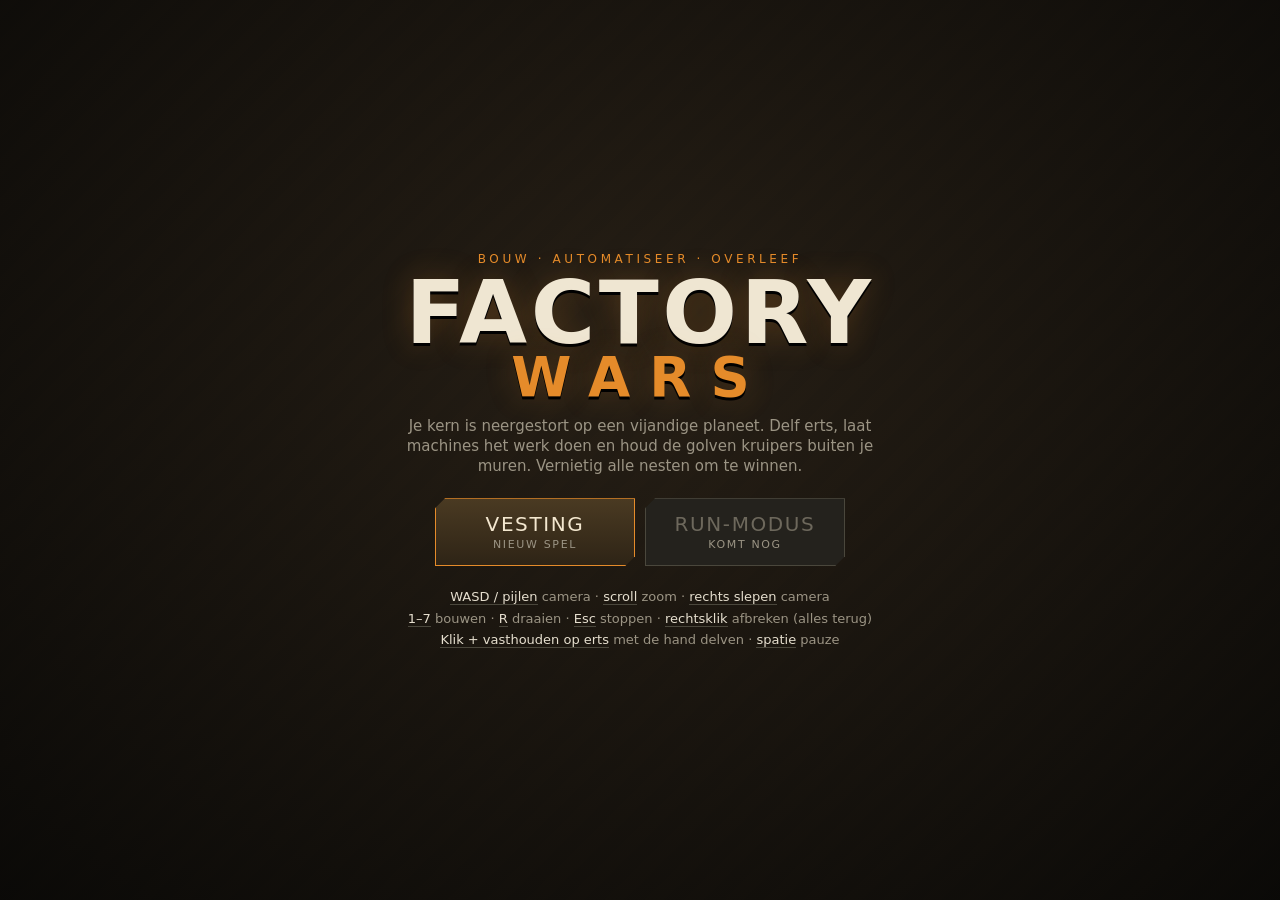
==== index.html @ 12c3e062 "v0.1: speelbare basis Vesting-modus Co-Authored-By: Claude Opus 5.5 <noreply@anthropic.com>" ====
<!doctype html>
<html lang="nl">
<head>
<meta charset="utf-8">
<meta name="viewport" content="width=device-width,initial-scale=1">
<title>Factory Wars</title>
<link rel="stylesheet" href="src/style.css">
</head>
<body>
<canvas id="cv"></canvas>
<div id="hud" class="hidden">
  <div id="top" class="panel"><div id="stock"></div><div id="status"></div></div>
  <div id="hand" class="panel"></div>
  <div id="info" class="panel hidden"></div>
  <div id="buildbar" class="panel"></div>
  <canvas id="mini" class="panel"></canvas>
  <div id="hover"></div>
  <div id="toasts"></div>
  <div id="tip" class="panel hidden"></div>
</div>

<div id="menu" class="overlay">
  <div class="menubox">
    <div class="kicker">Bouw · Automatiseer · Overleef</div>
    <h1>FACTORY<span>WARS</span></h1>
    <p class="lead">Je kern is neergestort op een vijandige planeet. Delf erts, laat machines het werk doen en houd de golven kruipers buiten je muren. Vernietig alle nesten om te winnen.</p>
    <div class="modes">
      <button id="btnStart" class="big">Vesting <small>nieuw spel</small></button>
      <button class="big" disabled>Run-modus <small>komt nog</small></button>
    </div>
    <div class="help">
      <div><b>WASD / pijlen</b> camera · <b>scroll</b> zoom · <b>rechts slepen</b> camera</div>
      <div><b>1–7</b> bouwen · <b>R</b> draaien · <b>Esc</b> stoppen · <b>rechtsklik</b> afbreken (alles terug)</div>
      <div><b>Klik + vasthouden op erts</b> met de hand delven · <b>spatie</b> pauze</div>
    </div>
  </div>
</div>
<div id="over" class="overlay hidden"></div>

<script src="src/data.js"></script>
<script src="src/map.js"></script>
<script src="src/audio.js"></script>
<script src="src/sim.js"></script>
<script src="src/render.js"></script>
<script src="src/ui.js"></script>
<script src="src/main.js"></script>
</body>
</html>
---- src/style.css ----
:root {
  --bg: #14120f; --panel: #26251f; --panel2: #1b1a16; --line: #46443b; --txt: #e6dfcf; --dim: #9b9484;
  --acc: #e58b2a; --bad: #e0533a; --good: #8cc65a; --warn: #e5b02a;
  --font: "Bahnschrift", "DIN Alternate", "Roboto Condensed", "Arial Narrow", system-ui, sans-serif;
}
* { box-sizing: border-box; }
html, body { margin: 0; height: 100%; overflow: hidden; background: var(--bg); color: var(--txt); font: 13px/1.35 var(--font); user-select: none; -webkit-user-select: none; }
#cv { position: fixed; inset: 0; display: block; cursor: crosshair; }
.hidden { display: none !important; }
button { font: inherit; color: inherit; cursor: pointer; }
img { image-rendering: auto; }

#hud { position: fixed; inset: 0; pointer-events: none; }
#hud > * { pointer-events: auto; }
#hud > #toasts, #hud > #hover, #hud > #tip { pointer-events: none; }

.panel {
  background: linear-gradient(180deg, #2c2b25, #1f1e1a); border: 1px solid var(--line);
  box-shadow: inset 0 1px 0 rgba(255,255,255,.06), 0 6px 18px rgba(0,0,0,.5);
  clip-path: polygon(8px 0, 100% 0, 100% calc(100% - 8px), calc(100% - 8px) 100%, 0 100%, 0 8px);
}
h3 { margin: 0 0 6px; font-size: 12px; letter-spacing: .14em; text-transform: uppercase; color: var(--acc); }
.dim { color: var(--dim); }
.warn { color: var(--warn); margin: 4px 0; }
.bad { color: var(--bad); }

/* bovenbalk */
#top { position: absolute; top: 8px; left: 8px; right: 8px; display: flex; justify-content: space-between; align-items: center; gap: 10px; padding: 6px 10px; flex-wrap: wrap; }
#stock { display: flex; gap: 4px; flex-wrap: wrap; }
.st { display: flex; align-items: center; gap: 3px; padding: 2px 7px 2px 3px; background: var(--panel2); border: 1px solid #34332c; min-width: 54px; }
.st img { width: 22px; height: 22px; }
.st b { font-variant-numeric: tabular-nums; font-size: 14px; }
.st.zero { opacity: .4; }
#status { display: flex; gap: 8px; align-items: center; flex-wrap: wrap; }
.sbox { display: flex; align-items: center; gap: 6px; padding: 3px 8px; background: var(--panel2); border: 1px solid #34332c; }
.sbox span { color: var(--dim); font-size: 11px; text-transform: uppercase; letter-spacing: .08em; }
.sbox b { font-size: 15px; font-variant-numeric: tabular-nums; }
.sbox b.warn { color: var(--bad); margin: 0; animation: pulse 1s infinite; }
.sbox small { color: var(--dim); }
#status button, .act, .seg button {
  background: #3a3830; border: 1px solid #57544a; padding: 3px 9px; color: var(--txt);
  box-shadow: inset 0 1px 0 rgba(255,255,255,.08);
}
#status button:hover, .act:hover, .seg button:hover { background: #4a473c; border-color: var(--acc); }
.meter { width: 80px; height: 6px; background: #0e0d0b; border: 1px solid #3a3830; }
.meter i { display: block; height: 100%; background: linear-gradient(90deg, #8a6a3a, var(--acc)); }
.meter.hp i { background: linear-gradient(90deg, #5c8a3a, var(--good)); }
@keyframes pulse { 50% { opacity: .5; } }

/* handwerk links */
#hand { position: absolute; top: 64px; left: 8px; width: 222px; padding: 10px; }
.hgrid { display: grid; grid-template-columns: repeat(5, 1fr); gap: 4px; margin-bottom: 10px; }
.hbtn { position: relative; aspect-ratio: 1; padding: 2px; background: var(--panel2); border: 1px solid #3c3a32; display: flex; flex-direction: column; align-items: center; justify-content: center; overflow: hidden; }
.hbtn > img { width: 24px; height: 24px; }
.hbtn span { display: flex; align-items: center; font-size: 9px; color: var(--dim); }
.hbtn span img { width: 10px; height: 10px; }
.hbtn:hover { border-color: var(--acc); }
.hbtn.no { opacity: .45; }
.hbtn.cur { border-color: var(--acc); }
.hbtn .q { position: absolute; top: 1px; left: 3px; font-size: 9px; font-style: normal; color: var(--dim); }
.hbtn .n { position: absolute; top: 1px; right: 3px; font-size: 10px; font-style: normal; color: var(--acc); font-weight: bold; }
.hbtn .pr { position: absolute; left: 0; bottom: 0; height: 3px; background: var(--acc); }
.goals { list-style: none; margin: 0; padding: 0; }
.goals li { padding: 3px 0 3px 18px; position: relative; color: var(--txt); font-size: 12px; }
.goals li::before { content: ''; position: absolute; left: 2px; top: 6px; width: 9px; height: 9px; border: 1px solid #6a665a; }
.goals li.done { color: var(--dim); text-decoration: line-through; }
.goals li.done::before { background: var(--good); border-color: var(--good); }

/* info rechts */
#info { position: absolute; top: 64px; right: 8px; width: 240px; padding: 10px; }
#info .row { display: flex; align-items: center; gap: 6px; padding: 3px 0; border-bottom: 1px solid #2f2e28; }
#info .row img { width: 20px; height: 20px; }
#info .row span { flex: 1; color: var(--dim); }
#info .row b { font-variant-numeric: tabular-nums; }
#info .meter { width: 100%; margin: 4px 0 2px; }
#info p { margin: 6px 0; }
.act { display: block; width: 100%; margin-top: 6px; text-align: left; }
.seg { display: flex; gap: 4px; margin: 8px 0 4px; }
.seg button { flex: 1; display: flex; align-items: center; gap: 4px; justify-content: center; }
.seg button img { width: 18px; height: 18px; }
.seg button.on { border-color: var(--acc); background: #4a3a22; }

/* bouwbalk */
#buildbar { position: absolute; bottom: 8px; left: 50%; transform: translateX(-50%); display: flex; gap: 4px; padding: 6px; }
.bbtn { position: relative; width: 58px; height: 58px; padding: 3px; background: var(--panel2); border: 1px solid #3c3a32; }
.bbtn img { width: 100%; height: 100%; }
.bbtn .hk { position: absolute; top: 1px; left: 4px; font-size: 11px; color: var(--dim); font-weight: bold; }
.bbtn:hover { border-color: #8a7a5a; }
.bbtn.on { border-color: var(--acc); background: #3a2f1e; box-shadow: inset 0 0 0 1px var(--acc); }
.bbtn.no img { opacity: .4; filter: grayscale(1); }
#tip { position: absolute; bottom: 84px; left: 50%; transform: translateX(-50%); width: 280px; padding: 10px; }
#tip h4 { margin: 0 0 6px; font-size: 14px; } #tip h4 small { color: var(--dim); }
#tip p { margin: 6px 0 0; color: var(--dim); }
.costs { display: flex; gap: 8px; flex-wrap: wrap; }
.cost { display: flex; align-items: center; gap: 2px; font-weight: bold; }
.cost img { width: 18px; height: 18px; }
.cost.short { color: var(--bad); }

#mini { position: absolute; right: 8px; bottom: 8px; width: 192px; height: 128px; padding: 0; cursor: pointer; }
#hover { position: absolute; left: 12px; bottom: 12px; max-width: calc(50% - 280px); color: var(--txt); text-shadow: 0 1px 2px #000, 0 0 6px #000; font-size: 13px; }
#toasts { position: absolute; top: 64px; left: 50%; transform: translateX(-50%); display: flex; flex-direction: column; align-items: center; gap: 4px; }
.toast { background: rgba(28,27,23,.92); border: 1px solid var(--line); border-left: 3px solid var(--acc); padding: 6px 12px; font-size: 14px; animation: tin .2s ease-out; }
.toast.bad { border-left-color: var(--bad); }
.toast.good { border-left-color: var(--good); }
@keyframes tin { from { opacity: 0; transform: translateY(-6px); } }

/* menu en einde */
.overlay { position: fixed; inset: 0; display: flex; align-items: center; justify-content: center; padding: 16px;
  background: radial-gradient(ellipse at 50% 40%, rgba(40,32,22,.88), rgba(10,9,7,.97)),
              repeating-linear-gradient(135deg, rgba(229,139,42,.05) 0 14px, transparent 14px 28px), var(--bg); }
#over { background: rgba(10,9,7,.82); }
.menubox { max-width: 620px; text-align: center; }
.kicker { color: var(--acc); letter-spacing: .3em; text-transform: uppercase; font-size: 12px; }
.menubox h1 { margin: 6px 0 14px; font-size: clamp(44px, 9vw, 88px); line-height: .9; letter-spacing: .04em; color: #efe6d2; text-shadow: 0 3px 0 #000, 0 0 30px rgba(229,139,42,.25); }
.menubox h1 span { display: block; color: var(--acc); font-size: .62em; letter-spacing: .35em; }
.lead { color: var(--dim); font-size: 15px; max-width: 520px; margin: 0 auto 22px; }
.modes { display: flex; gap: 10px; justify-content: center; flex-wrap: wrap; margin-bottom: 22px; }
.big { min-width: 200px; padding: 12px 20px; font-size: 20px; letter-spacing: .08em; text-transform: uppercase; background: linear-gradient(180deg, #4a3a22, #2e2416); border: 1px solid var(--acc); color: #f3e7cf;
  clip-path: polygon(10px 0, 100% 0, 100% calc(100% - 10px), calc(100% - 10px) 100%, 0 100%, 0 10px); }
.big small { display: block; font-size: 11px; color: var(--dim); letter-spacing: .15em; }
.big:hover:not(:disabled) { background: linear-gradient(180deg, #5c4728, #3a2d1a); }
.big:disabled { border-color: #4a473c; background: #24221d; color: #6d685c; cursor: default; }
.help { color: var(--dim); font-size: 13px; display: grid; gap: 4px; }
.help b { color: var(--txt); font-weight: normal; border-bottom: 1px solid #4a473c; }
.stats { display: flex; gap: 22px; justify-content: center; margin: 0 0 24px; flex-wrap: wrap; }
.stats b { display: block; font-size: 30px; color: var(--acc); }
.stats span { color: var(--dim); font-size: 12px; text-transform: uppercase; letter-spacing: .1em; }

@media (max-width: 900px) {
  #hand { display: none; }
  #hover { display: none; }
  .bbtn { width: 46px; height: 46px; }
  #mini { width: 144px; height: 96px; bottom: 76px; }
}
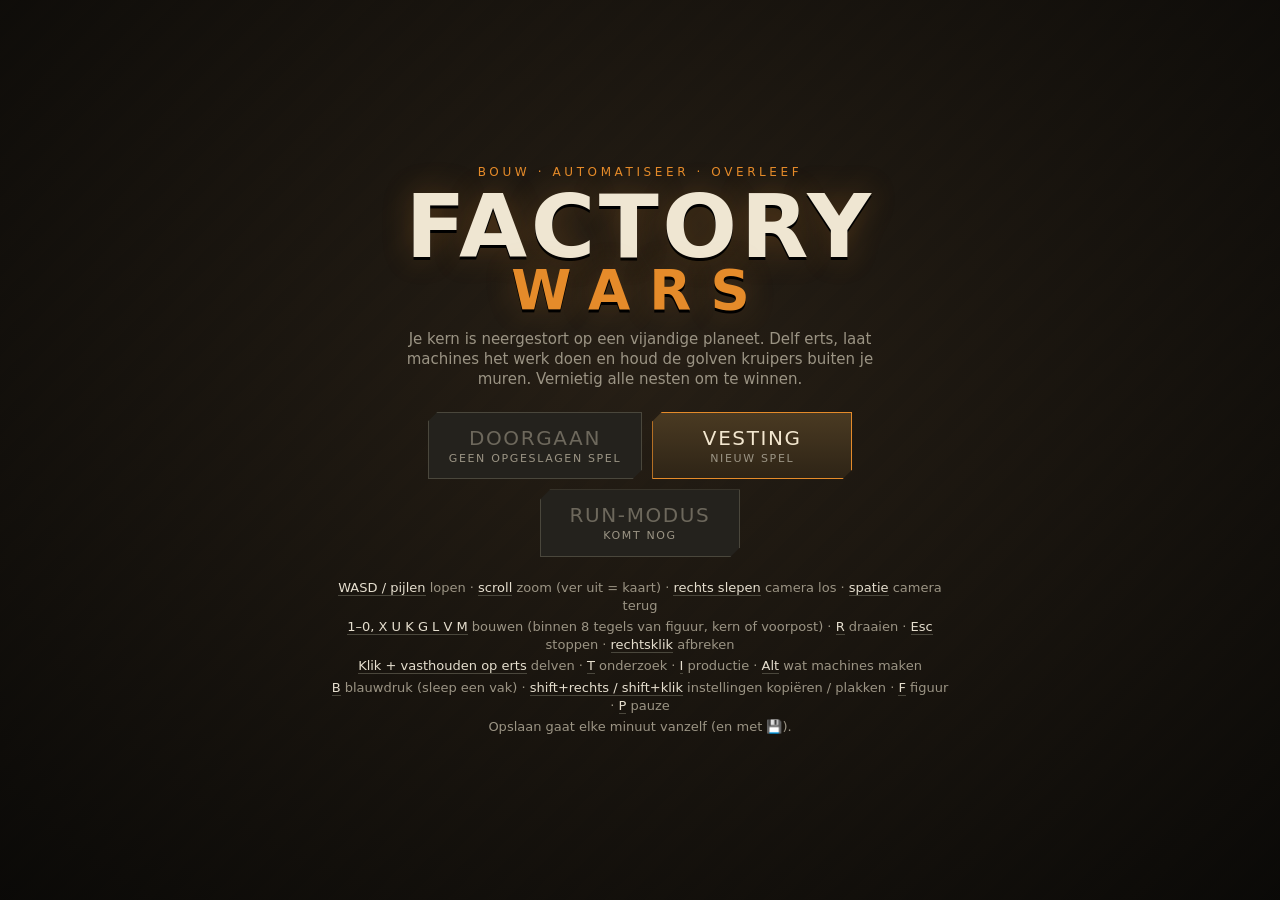
==== commit 15d669e3: "Logistiek 2 + productie & grondstoffen (roadmap A + B), stijl 4A, speelfiguur Co-Authored-By: Claude" ====
--- a/index.html
+++ b/index.html
@@ -17,6 +17,9 @@
   <div id="hover"></div>
   <div id="toasts"></div>
   <div id="tip" class="panel hidden"></div>
+  <div id="figpanel" class="panel hidden"></div>
+  <div id="respanel" class="panel hidden"></div>
+  <div id="statpanel" class="panel hidden"></div>
 </div>
 
 <div id="menu" class="overlay">
@@ -25,13 +28,16 @@
     <h1>FACTORY<span>WARS</span></h1>
     <p class="lead">Je kern is neergestort op een vijandige planeet. Delf erts, laat machines het werk doen en houd de golven kruipers buiten je muren. Vernietig alle nesten om te winnen.</p>
     <div class="modes">
+      <button id="btnLoad" class="big" disabled>Doorgaan <small>geen opgeslagen spel</small></button>
       <button id="btnStart" class="big">Vesting <small>nieuw spel</small></button>
       <button class="big" disabled>Run-modus <small>komt nog</small></button>
     </div>
     <div class="help">
-      <div><b>WASD / pijlen</b> camera · <b>scroll</b> zoom · <b>rechts slepen</b> camera</div>
-      <div><b>1–7</b> bouwen · <b>R</b> draaien · <b>Esc</b> stoppen · <b>rechtsklik</b> afbreken (alles terug)</div>
-      <div><b>Klik + vasthouden op erts</b> met de hand delven · <b>spatie</b> pauze</div>
+      <div><b>WASD / pijlen</b> lopen · <b>scroll</b> zoom (ver uit = kaart) · <b>rechts slepen</b> camera los · <b>spatie</b> camera terug</div>
+      <div><b>1–0, X U K G L V M</b> bouwen (binnen 8 tegels van figuur, kern of voorpost) · <b>R</b> draaien · <b>Esc</b> stoppen · <b>rechtsklik</b> afbreken</div>
+      <div><b>Klik + vasthouden op erts</b> delven · <b>T</b> onderzoek · <b>I</b> productie · <b>Alt</b> wat machines maken</div>
+      <div><b>B</b> blauwdruk (sleep een vak) · <b>shift+rechts / shift+klik</b> instellingen kopiëren / plakken · <b>F</b> figuur · <b>P</b> pauze</div>
+      <div>Opslaan gaat elke minuut vanzelf (en met 💾).</div>
     </div>
   </div>
 </div>
@@ -39,8 +45,16 @@
 
 <script src="src/data.js"></script>
 <script src="src/map.js"></script>
+<script src="src/theme.js"></script>
+<script src="src/theme-plus.js"></script>
+<script src="src/figure.js"></script>
 <script src="src/audio.js"></script>
 <script src="src/sim.js"></script>
+<script src="src/systems.js"></script>
+<script src="src/logistics.js"></script>
+<script src="src/theme-logi.js"></script>
+<script src="src/production.js"></script>
+<script src="src/theme-prod.js"></script>
 <script src="src/render.js"></script>
 <script src="src/ui.js"></script>
 <script src="src/main.js"></script>
--- a/src/style.css
+++ b/src/style.css
@@ -96,7 +96,7 @@
 .cost img { width: 18px; height: 18px; }
 .cost.short { color: var(--bad); }
 
-#mini { position: absolute; right: 8px; bottom: 8px; width: 192px; height: 128px; padding: 0; cursor: pointer; }
+#mini { position: absolute; right: 8px; bottom: 8px; width: 192px; height: 132px; padding: 0; cursor: pointer; }
 #hover { position: absolute; left: 12px; bottom: 12px; max-width: calc(50% - 280px); color: var(--txt); text-shadow: 0 1px 2px #000, 0 0 6px #000; font-size: 13px; }
 #toasts { position: absolute; top: 64px; left: 50%; transform: translateX(-50%); display: flex; flex-direction: column; align-items: center; gap: 4px; }
 .toast { background: rgba(28,27,23,.92); border: 1px solid var(--line); border-left: 3px solid var(--acc); padding: 6px 12px; font-size: 14px; animation: tin .2s ease-out; }
@@ -132,3 +132,62 @@
   .bbtn { width: 46px; height: 46px; }
   #mini { width: 144px; height: 96px; bottom: 76px; }
 }
+
+/* figuur kiezen + kleuren */
+#figpanel { position: absolute; top: 64px; right: 256px; width: 270px; padding: 10px; }
+#figpanel .fhead { display: flex; justify-content: space-between; align-items: center; }
+#figpanel .x { background: none; border: 0; color: var(--dim); font-size: 14px; padding: 0 2px; }
+#figpanel .x:hover { color: var(--txt); }
+.fopts { display: grid; grid-template-columns: repeat(3, 1fr); gap: 6px; }
+.fopt { display: flex; flex-direction: column; align-items: center; gap: 3px; padding: 4px; background: var(--panel2); border: 1px solid #3c3a32; }
+.fopt canvas { width: 72px; height: 72px; display: block; }
+.fopt span { font-size: 11px; color: var(--dim); }
+.fopt:hover { border-color: #8a7a5a; }
+.fopt.on { border-color: var(--acc); background: #3a2f1e; box-shadow: inset 0 0 0 1px var(--acc); }
+.fopt.on span { color: var(--txt); }
+.fline { margin: 8px 0; font-size: 12px; }
+.fcols { display: grid; grid-template-columns: 1fr 1fr; gap: 6px 10px; }
+.fcols label { display: flex; align-items: center; justify-content: space-between; gap: 6px; padding: 2px 4px 2px 8px; background: var(--panel2); border: 1px solid #34332c; }
+.fcols span { color: var(--dim); font-size: 12px; }
+.fcols input[type=color] { width: 34px; height: 24px; padding: 0; border: 1px solid #57544a; background: none; cursor: pointer; }
+.sbox button { padding: 1px 7px; }
+
+/* ---- uitbreidingen: bouwbalk in groepen, stroom, onderzoek, statistiek, filters ---- */
+.bsep { width: 1px; margin: 4px 3px; background: var(--line); align-self: stretch; }
+#buildbar { max-width: calc(100vw - 420px); flex-wrap: wrap; justify-content: center; }
+.bbtn { width: 50px; height: 50px; }
+.bbtn.lock::after { content: '🔒'; position: absolute; right: 2px; bottom: 1px; font-size: 11px; }
+.bbtn.bp { background: #1c2a38; }
+.meter.pw i { background: linear-gradient(90deg, #3a6a8a, #8cc8f0); }
+.meter.low i { background: linear-gradient(90deg, #8a3a2a, var(--bad)); }
+#status button.on { border-color: var(--acc); background: #4a3a22; }
+#respanel, #statpanel { position: absolute; top: 64px; left: 50%; transform: translateX(-50%); width: min(460px, max(320px, calc(100vw - 520px))); max-height: calc(100vh - 170px); overflow: auto; padding: 10px; }
+#respanel .fhead, #statpanel .fhead { display: flex; justify-content: space-between; align-items: center; }
+#respanel .x, #statpanel .x { background: none; border: 0; color: var(--dim); font-size: 14px; }
+.techs { display: grid; grid-template-columns: 1fr 1fr; gap: 6px; }
+.tech { display: flex; flex-direction: column; gap: 3px; text-align: left; padding: 7px 8px; background: var(--panel2); border: 1px solid #3c3a32; }
+.tech b { font-size: 13px; } .tech span { color: var(--dim); font-size: 11px; }
+.tech .kits { display: flex; align-items: center; gap: 2px; color: var(--txt); }
+.tech .kits img { width: 16px; height: 16px; }
+.tech .meter { width: 100%; }
+.tech:hover:not(:disabled) { border-color: var(--acc); }
+.tech.cur { border-color: var(--acc); background: #3a2f1e; box-shadow: inset 0 0 0 1px var(--acc); }
+.tech.done { opacity: .55; cursor: default; } .tech.done b::after { content: ' ✓'; color: var(--good); }
+.tech.locked { opacity: .4; cursor: default; }
+.srow { display: grid; grid-template-columns: 22px 52px 52px 1fr; align-items: center; gap: 6px; padding: 3px 0; border-bottom: 1px solid #2f2e28; }
+.srow img { width: 20px; height: 20px; } .srow b { font-variant-numeric: tabular-nums; font-size: 12px; }
+.srow b.good { color: var(--good); } .srow b.bad { color: var(--bad); }
+.srow svg { width: 100%; height: 22px; background: #12110e; }
+.fgrid { display: grid; grid-template-columns: repeat(6, 1fr); gap: 3px; margin: 4px 0; }
+.fgrid button { aspect-ratio: 1; padding: 2px; background: var(--panel2); border: 1px solid #3c3a32; display: flex; align-items: center; justify-content: center; }
+.fgrid button img { width: 20px; height: 20px; }
+.fgrid button.on { border-color: var(--acc); background: #4a3a22; }
+.hgrid { grid-template-columns: repeat(6, 1fr); }
+.cond { display: flex; gap: 3px; align-items: center; margin: 4px 0; flex-wrap: wrap; }
+.cond button { padding: 3px 6px; background: var(--panel2); border: 1px solid #3c3a32; color: inherit; font: inherit; cursor: pointer; }
+.cond button.on { border-color: var(--acc); background: #4a3a22; }
+.cond b { min-width: 32px; text-align: center; }
+
+/* productie B */
+.fdot { display: inline-block; width: 14px; height: 14px; border-radius: 50%; border: 1px solid #141210; margin: 0 4px 0 2px; flex: none; }
+.cond button img { width: 18px; height: 18px; vertical-align: middle; }
